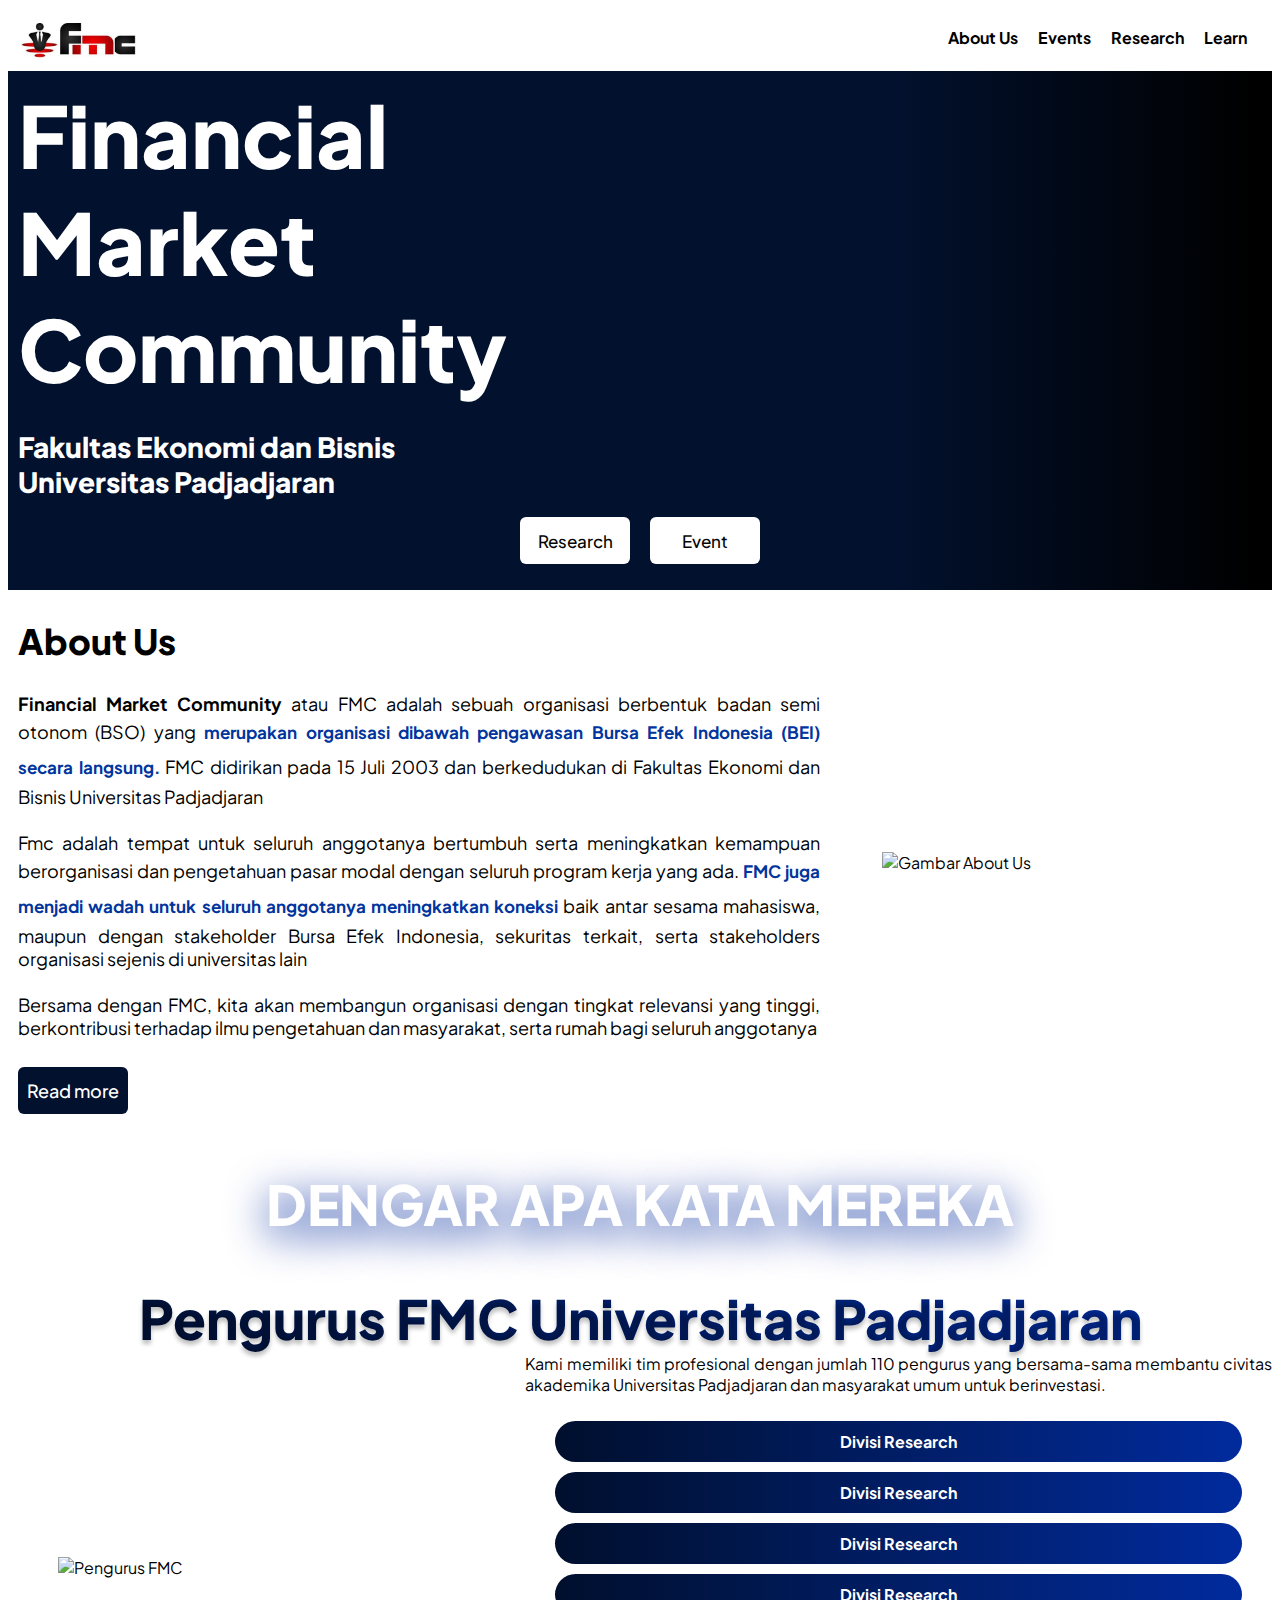
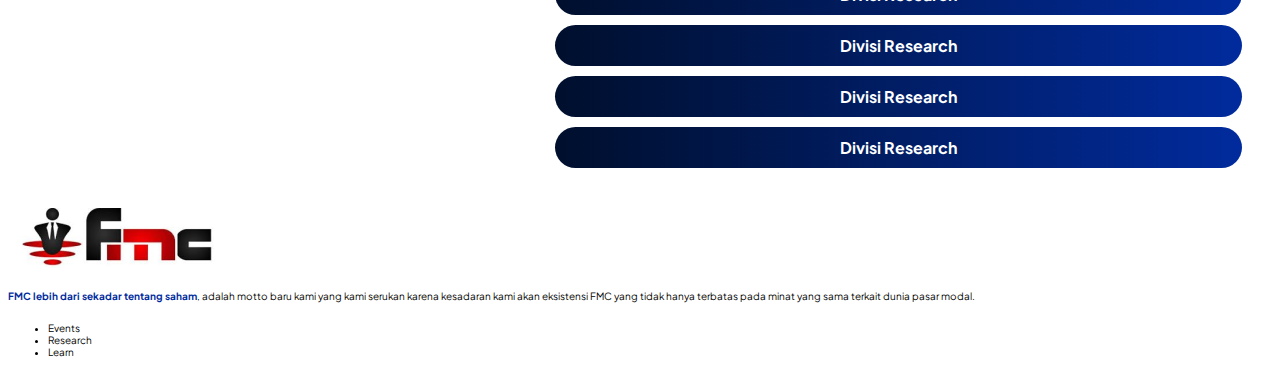
==== index.html @ 4e7eaeb5 "Initial commit" ====
<!DOCTYPE html>
<html>

<head>
  <meta charset="utf-8">
  <meta name="viewport" content="width=device-width, initial-scale=1.0">
  <title>Financial Market Community</title>
  <link rel="stylesheet" href="style.css">
  <link rel="icon" type="image/x-icon" href="./Media/Logo FMC Transparent.png">
</head>

<body>
  <header>
    <div class="container">
      <div class="logo">
        <img src="/Media/Logo FMC.png" alt="Logo FMC Transparent">
      </div>

      <nav>
        <ul>
          <li><a href="#">About Us</a></li>
          <li><a href="#">Events</a></li>
          <li><a href="#">Research</a></li>
          <li><a href="#">Learn</a></li>
        </ul>
      </nav>
    </div>
  </header>
  
  <div class="hero-banner">
    <h1 class="fmc-text">
      Financial<br>
      Market<br>
      Community
    </h1>
    <h2 class="feb-unpad-text">
      Fakultas Ekonomi dan Bisnis<br>
      Universitas Padjadjaran
    </h2>
    <div class="tombol">
      <button class="research-button">Research</button>
      <button class="event-button">Event</button>
    </div>
  </div>
  <div class="about-us">

    <div class="text">
      <h2>About Us</h2>
      <p>
        <b>Financial Market Community</b> atau FMC adalah sebuah organisasi berbentuk badan semi otonom (BSO) yang <span
          class="highlight">merupakan organisasi dibawah pengawasan Bursa Efek Indonesia (BEI) secara langsung.</span>
        FMC didirikan pada 15 Juli 2003 dan berkedudukan di Fakultas Ekonomi dan Bisnis Universitas Padjadjaran<br><br>

        Fmc adalah tempat untuk seluruh anggotanya bertumbuh serta meningkatkan kemampuan berorganisasi dan pengetahuan
        pasar modal dengan seluruh program kerja yang ada. <span class="highlight">FMC juga menjadi wadah untuk seluruh
          anggotanya meningkatkan koneksi</span> baik antar sesama mahasiswa, maupun dengan stakeholder Bursa Efek
        Indonesia, sekuritas terkait, serta stakeholders organisasi sejenis di universitas lain<br><br>

        Bersama dengan FMC, kita akan membangun organisasi dengan tingkat relevansi yang tinggi, berkontribusi terhadap
        ilmu pengetahuan dan masyarakat, serta rumah bagi seluruh anggotanya
      </p>

    </div>
    <div class="aboutImage">
      <img src="./Media/gambar about1.png" alt="Gambar About Us">
    </div>

    <button class="readmore-aboutus-button">
      <p>Read more</p>
    </button>
  </div>

  <div class="testimoni">
    <h2 class="header-testimoni"">DENGAR APA KATA MEREKA</h2>
  </div>
    
  <div class=" pengurus">
      <h2 class="header-pengurus">Pengurus FMC Universitas Padjadjaran</h2>
     <div class="content-pengurus">
       <div class="pengurus-image">
          <img src="./Media/gambar about1.png" alt="Pengurus FMC">
       </div>
      <div class="pengurus-info">
        <p>Kami memiliki tim profesional dengan jumlah 110 pengurus yang bersama-sama membantu civitas akademika Universitas Padjadjaran dan masyarakat umum untuk berinvestasi.
        </p>
         <div class="pengurus-buttons">
             <button>Divisi Research</button>
             <button>Divisi Research</button>
             <button>Divisi Research</button>
             <button>Divisi Research</button>
             <button>Divisi Research</button>
             <button>Divisi Research</button>
             <button>Divisi Research</button>
         </div>
      </div>
    </div>
  </div>
</body>

<footer>
  <div class="containerFooter">
    <div class="logoFooter">
      <img src="/Media/Logo FMC.png" alt="Logo FMC Transparent">
    </div>
    <div class="Footerteks">
      <div class="col1"">
          <p><span class="highlightfooter">FMC lebih dari sekadar tentang saham</span>, adalah motto baru kami yang kami serukan karena kesadaran kami akan eksistensi FMC yang tidak hanya terbatas pada minat yang sama terkait dunia pasar modal.</p>
      </div>
      <div class="col2">
       <ul class="footer-list">
          <li>Events</li>
          <li>Research</li>
          <li>Learn</li>
        </ul>
      </div>
    
  </div>  
</footer>

</html>
---- style.css ----
@import url('https://fonts.googleapis.com/css2?family=Plus+Jakarta+Sans:ital,wght@0,200..800;1,200..800&display=swap');

* {
  font-family: "Plus Jakarta Sans", sans-serif;
}

/*hero-banner*/
.hero-banner {
  background: linear-gradient(270deg, #000000 1.5%, #02112E 30%);
}

.hero-banner .fmc-text {
  color: #FFF;
  font-family: "Plus Jakarta Sans";
  font-size: 85px;
  font-style: normal;
  font-weight: 800;
  line-height: normal;
  padding: 10px;
  margin-top: 3px
}

.hero-banner .feb-unpad-text {
  color: #FFF;
  font-size: 28px;
  font-style: normal;
  font-weight: 800;
  line-height: normal;
  padding: 10px;
  margin-top: -50px
}


.hero-banner .tombol {
  display: flex;
  justify-content: center;
  gap: 20px;
  margin-top: -40px;
  padding: 2%;
}

.hero-banner button {
  width: 110px;
  height: 47px;
  border-radius: 6px;
  border: none;
  background: #FFF;
  color: #060606;
  font-family: Plus Jakarta Sans;
  font-size: 17px;
  font-weight: 500;
  text-align: center;
  display: flex;
  align-items: center;
  justify-content: center;
  cursor: pointer;
  transition: color 0.3s ease;
  }

.hero-banner button:hover {
    color: #ffffff; 
    background:#012B9D;
  }

.hero-banner button p {
  margin: 0;
}

/*navbar*/
nav ul {
  display: flex;
  align-items: center;
  flex-wrap: wrap;
  margin: 0;
  padding: 0;
  list-style: none;
 
  
 
}

nav ul li {
  display: flex;
  flex-shrink: 1;
  margin-right: 20px;
  
}

nav ul li a {
  color: black; 
  text-decoration: none;
  font-weight: bold;
  transition: color 0.3s ease;
  }

  nav ul li a:hover {
    color: #012B9D; 
  }





/* Container */
.container {
  display: flex;
  align-items: center;
  justify-content: space-between;
  padding: 5px 5px;
  background-color: #fff;
}

/* Container */
.logo img {
  margin-top: 10px;
  width: 60%;
  height: auto;
}

/*about-us*/
.about-us {
  font-family: Plus Jakarta Sans;
  display: grid;
  grid-template-columns: 1.3fr 0.7fr;
  flex-wrap: wrap;
  gap: 10px;
  justify-content: space-between;
  align-items: center;
  padding: 10px;
  text-align: justify;
  margin-top: -10px;
}

.about-us h2 {
  font-size: 35px;
  font-weight: 800;
}

.about-us p {
  font-size: 18px;


}

.highlight {
  color: #01359d;
  font-family: "Plus Jakarta Sans";
  font-size: 17px;
  font-style: normal;
  font-weight: 700;
  line-height: 35px;
}

.aboutImage img {
  max-width: 90%;
  margin-top: 18%;
  margin-left: 12%
}





.about-us .readmore-aboutus-button {
  /*button*/
  width: 110px;
  height: 47px;
  border-radius: 6px;
  border: none;
  background: #02112E;
  color: #ffffff;
  font-family: Plus Jakarta Sans;
  font-size: 17px;
  font-weight: 500;
  text-align: center;
  display: flex;
  align-items: center;
  justify-content: center;
  cursor: pointer;
  transition: color 0.3s ease;
  }

.about-us .readmore-aboutus-button:hover {
    color: #012B9D; 
    background:#ffffff;
  }


/*testimoni*/

.testimoni .header-testimoni {
  text-shadow: 0px 10px 40px #012B9D;
  color: white;
  font-size: 55px;
  font-style: normal;
  font-weight: 800;
  line-height: normal;
  text-align: center;
}

/*pengurus*/
.pengurus .header-pengurus {
  text-align: center;
  text-shadow: 0px 4px 4px rgba(0, 0, 0, 0.25);
  font-size: 54px;
  font-style: normal;
  font-weight: 800;
  line-height: normal;
  background: linear-gradient(90deg, #000F2D 0%, #012B9D 100%);
  background-clip: text;
  -webkit-background-clip: text;
  -webkit-text-fill-color: transparent;
}

.content-pengurus{
  display: grid;
  grid-template-columns: 0.7fr 1.03fr;
  flex-wrap: wrap;
  gap: 10px;
  justify-content: space-between;
  align-items: center;
  
  text-align: justify;
  margin-top: -60px;
}


.pengurus-image img {
  max-width: 75%;
  border-radius: 10px;
  justify-content: center;
  flex: 1;
  display: flex;
  padding : 50px;
  
  
}
.pengurus-text {
    flex: 2;
  }
.pengurus-text p {
  font-size: 16px;
  margin-bottom: 20px;
  text-align: justify;
  margin-top: -10px;
}

.pengurus-buttons {
  display: flex;
  flex-direction: column;
  gap: 10px;
  margin-top: -20px;
  padding : 30px;
   

}
.pengurus-buttons button{
  background: linear-gradient(90deg, #000F2D 0%, #012B9D 100%);
  color: white;
  font-family: "Plus Jakarta Sans", sans-serif;
  font-size: 16px;
  font-weight: 700;
  border: none;
  border-radius: 25px;
  padding: 10px 20px;
}


/*footer*/
.containerFooter .logoFooter{
    margin-top: 10px;
    width: 1000%;
    height: auto;
  }

.containerFooter{
  display: grid;
  grid-template-columns: 0.5fr 0.5fr 0.5fr 0.5 fr;
  flex-wrap: wrap;
  gap: 10px;
  justify-content: space-between;
  align-items: center;
  font-family: Plus Jakarta Sans;
  font-size: 10px;
  font-style: normal;
  
}

.highlightfooter{
  font-weight: bold;
  color:#012B9D ;
}

.col1 {
  display: grid;
  grid-template-columns: 0.5fr 0.5fr 0.5fr 0.5 fr;
  flex-wrap: wrap;
  gap: 10px;
  justify-content: space-between;
}
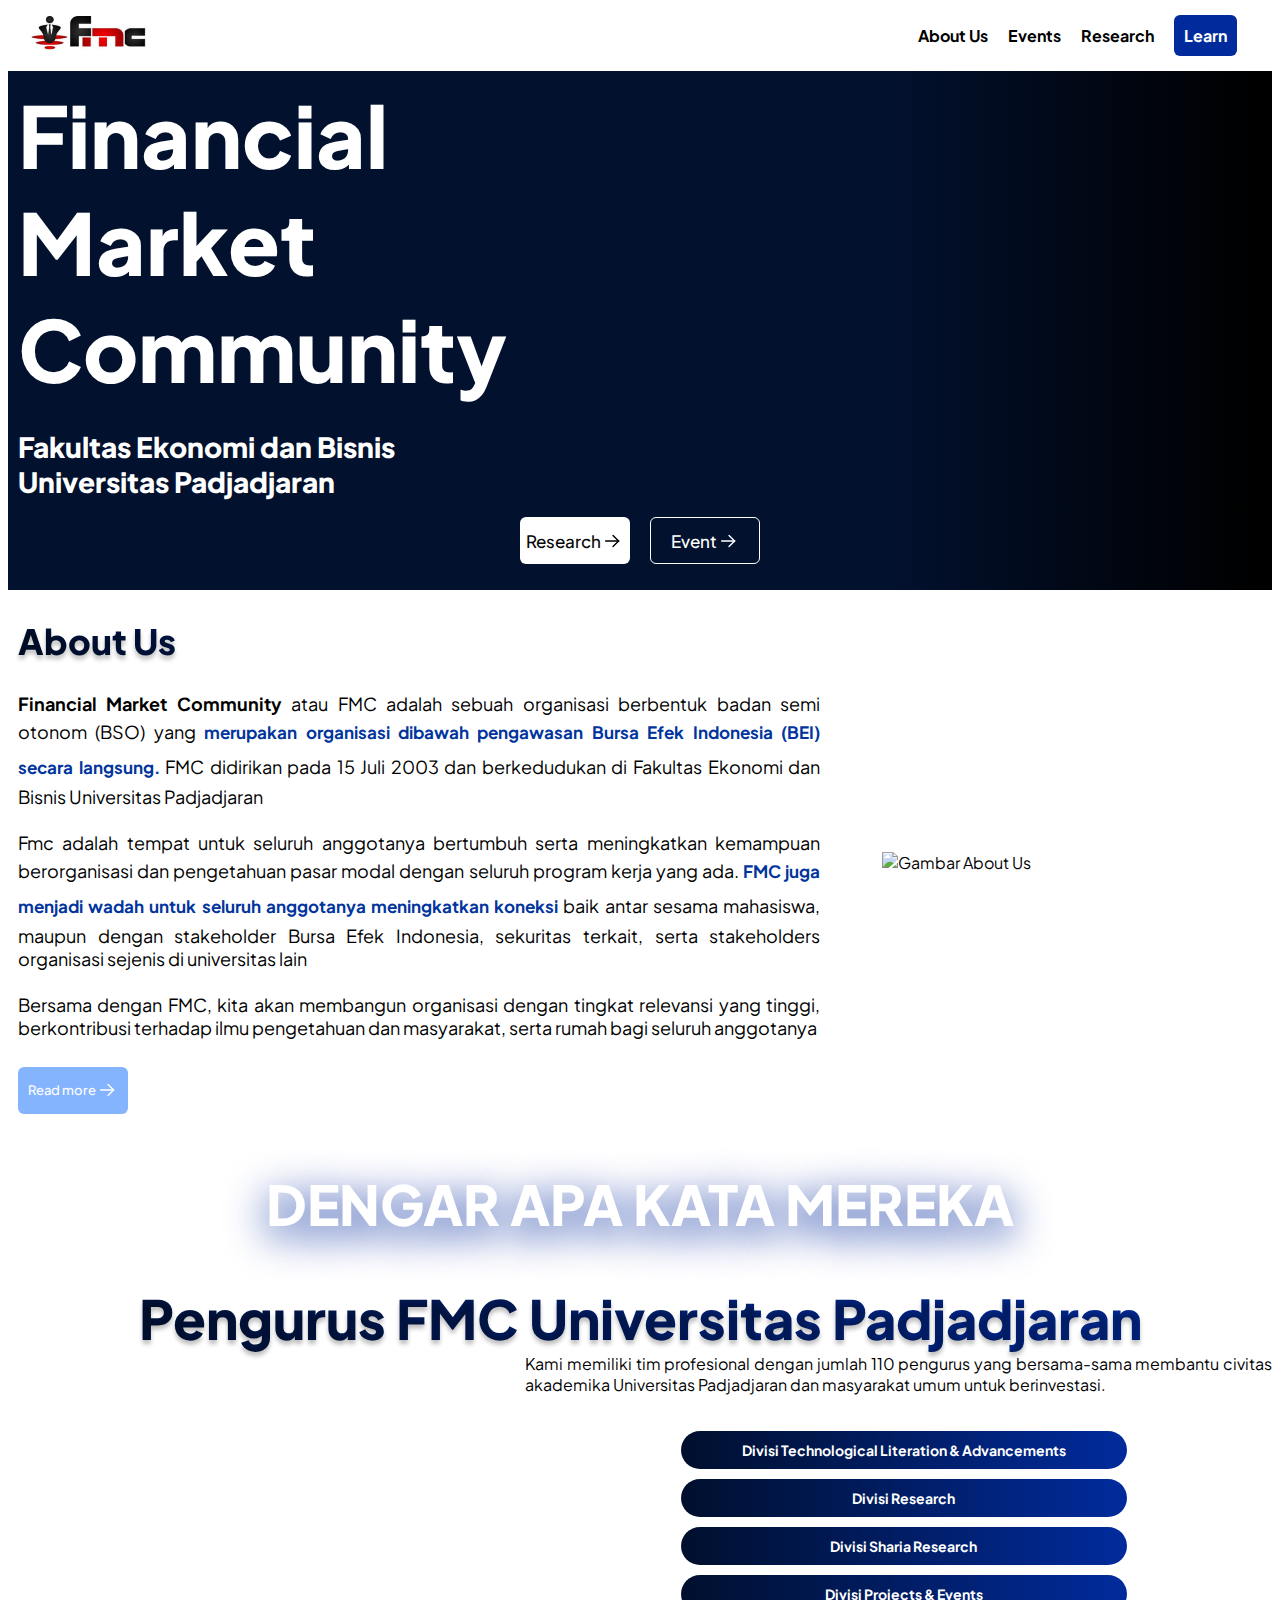
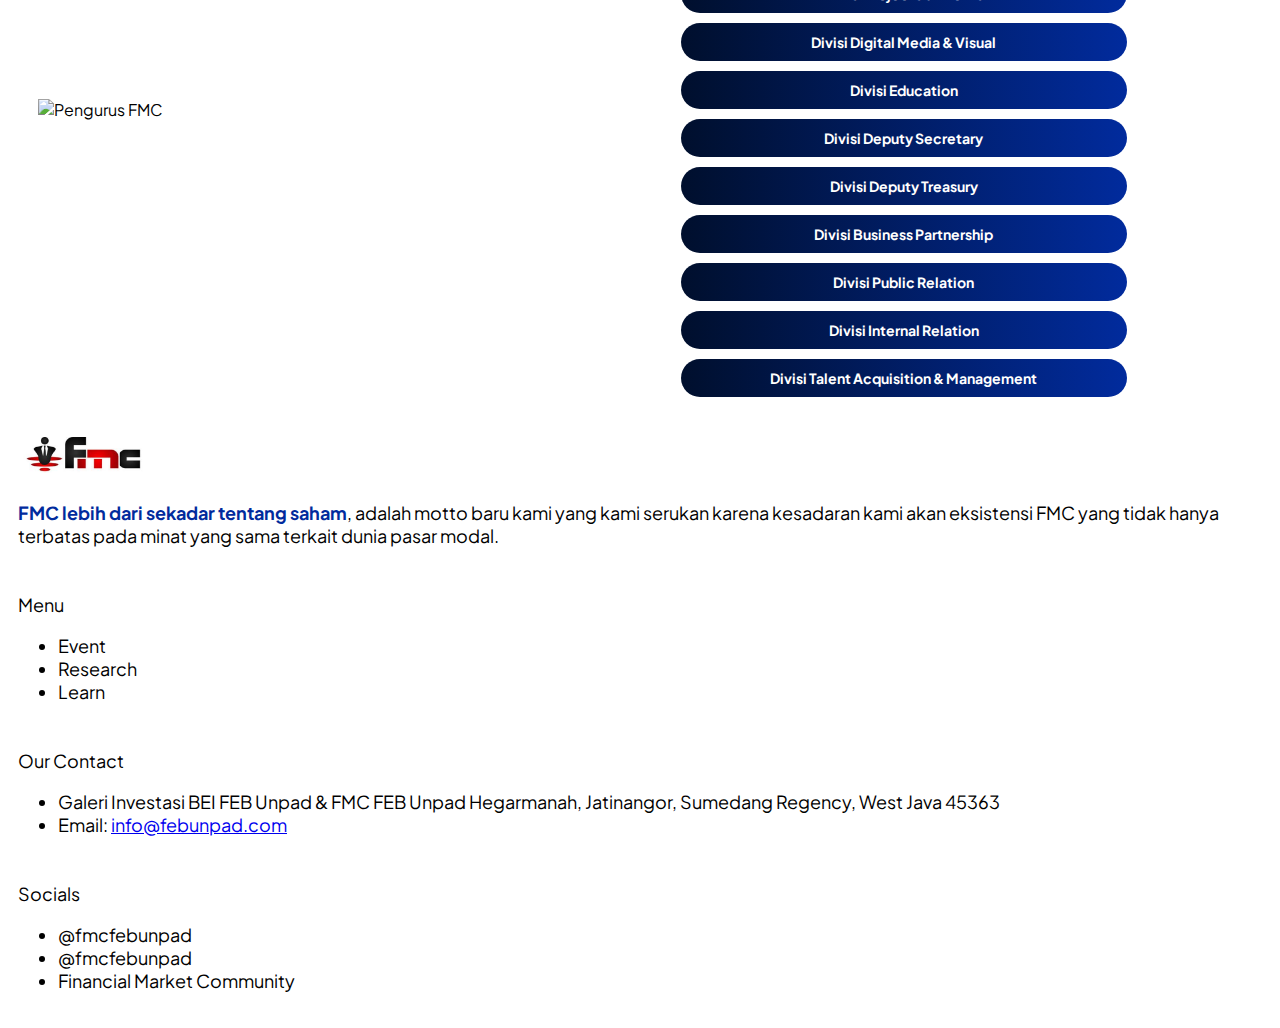
==== commit c7d8ce0e: "Jum'at" ====
--- a/index.html
+++ b/index.html
@@ -13,7 +13,7 @@
   <header>
     <div class="container">
       <div class="logo">
-        <img src="/Media/Logo FMC.png" alt="Logo FMC Transparent">
+        <img style="width:130.797px; height:auto;" src="/Media/Logo FMC.png" alt="Logo FMC Transparent">
       </div>
 
       <nav>
@@ -21,12 +21,12 @@
           <li><a href="#">About Us</a></li>
           <li><a href="#">Events</a></li>
           <li><a href="#">Research</a></li>
-          <li><a href="#">Learn</a></li>
+          <li><a id="learn" href="#">Learn</a></li>
         </ul>
       </nav>
     </div>
   </header>
-  
+
   <div class="hero-banner">
     <h1 class="fmc-text">
       Financial<br>
@@ -38,12 +38,31 @@
       Universitas Padjadjaran
     </h2>
     <div class="tombol">
-      <button class="research-button">Research</button>
-      <button class="event-button">Event</button>
+      <button>
+        Research
+        <svg xmlns="http://www.w3.org/2000/svg" class="icon icon-tabler icon-tabler-arrow-right" width="22.22"
+          height="44" viewBox="0 0 24 24" stroke-width="1.5" fill="none" stroke-linecap="round" stroke-linejoin="round">
+          <path stroke="none" d="M0 0h24v24H0z" fill="none" />
+          <path d="M5 12l14 0" />
+          <path d="M13 18l6 -6" />
+          <path d="M13 6l6 6" />
+        </svg>
+      </button>
+      <button class="event-button">
+        Event
+        <svg xmlns="http://www.w3.org/2000/svg" class="icon icon-tabler icon-tabler-arrow-right" width="22.22"
+          height="44" viewBox="0 0 24 24" stroke-width="1.5" fill="none" stroke-linecap="round" stroke-linejoin="round">
+          <path stroke="none" d="M0 0h24v24H0z" fill="none" />
+          <path d="M5 12l14 0" />
+          <path d="M13 18l6 -6" />
+          <path d="M13 6l6 6" />
+        </svg>
+      </button>
     </div>
   </div>
+
+  <!-- About Us -->
   <div class="about-us">
-
     <div class="text">
       <h2>About Us</h2>
       <p>
@@ -65,8 +84,15 @@
       <img src="./Media/gambar about1.png" alt="Gambar About Us">
     </div>
 
-    <button class="readmore-aboutus-button">
-      <p>Read more</p>
+    <button class="readmore-button">
+      Read more
+      <svg xmlns="http://www.w3.org/2000/svg" class="icon icon-tabler icon-tabler-arrow-right" width="22.22" height="44"
+        viewBox="0 0 24 24" stroke-width="1.5" stroke="#fff" fill="none" stroke-linecap="round" stroke-linejoin="round">
+        <path stroke="none" d="M0 0h24v24H0z" fill="none" />
+        <path d="M5 12l14 0" />
+        <path d="M13 18l6 -6" />
+        <path d="M13 6l6 6" />
+      </svg>
     </button>
   </div>
 
@@ -76,45 +102,72 @@
     
   <div class=" pengurus">
       <h2 class="header-pengurus">Pengurus FMC Universitas Padjadjaran</h2>
-     <div class="content-pengurus">
-       <div class="pengurus-image">
+      <div class="content-pengurus">
+        <div class="pengurus-image">
           <img src="./Media/gambar about1.png" alt="Pengurus FMC">
-       </div>
-      <div class="pengurus-info">
-        <p>Kami memiliki tim profesional dengan jumlah 110 pengurus yang bersama-sama membantu civitas akademika Universitas Padjadjaran dan masyarakat umum untuk berinvestasi.
-        </p>
-         <div class="pengurus-buttons">
-             <button>Divisi Research</button>
-             <button>Divisi Research</button>
-             <button>Divisi Research</button>
-             <button>Divisi Research</button>
-             <button>Divisi Research</button>
-             <button>Divisi Research</button>
-             <button>Divisi Research</button>
-         </div>
+        </div>
+        <div class="pengurus-info">
+          <p>Kami memiliki tim profesional dengan jumlah 110 pengurus yang bersama-sama membantu civitas akademika
+            Universitas Padjadjaran dan masyarakat umum untuk berinvestasi.
+          </p>
+          <div class="pengurus-buttons">
+            <button>Divisi Technological Literation & Advancements</button>
+            <button>Divisi Research</button>
+            <button>Divisi Sharia Research</button>
+            <button>Divisi Projects & Events</button>
+            <button>Divisi Digital Media & Visual</button>
+            <button>Divisi Education</button>
+            <button>Divisi Deputy Secretary</button>
+            <button>Divisi Deputy Treasury</button>
+            <button>Divisi Business Partnership</button>
+            <button>Divisi Public Relation</button>
+            <button>Divisi Internal Relation</button>
+            <button>Divisi Talent Acquisition & Management</button>
+          </div>
+        </div>
       </div>
-    </div>
   </div>
 </body>
 
 <footer>
   <div class="containerFooter">
-    <div class="logoFooter">
-      <img src="/Media/Logo FMC.png" alt="Logo FMC Transparent">
-    </div>
+    <img src="/Media/Logo FMC.png" alt="Logo FMC Transparent">
     <div class="Footerteks">
-      <div class="col1"">
-          <p><span class="highlightfooter">FMC lebih dari sekadar tentang saham</span>, adalah motto baru kami yang kami serukan karena kesadaran kami akan eksistensi FMC yang tidak hanya terbatas pada minat yang sama terkait dunia pasar modal.</p>
+      <div class="text-column"">
+          <p><span class= " highlightfooter">FMC lebih dari sekadar tentang saham</span>, adalah motto baru kami yang
+        kami serukan karena kesadaran kami akan eksistensi FMC yang tidak hanya terbatas pada minat yang sama terkait
+        dunia pasar modal.</p>
       </div>
-      <div class="col2">
-       <ul class="footer-list">
-          <li>Events</li>
+      <div class="menu">
+        <p>Menu</p>
+        <ul class="menu-list">
+          <li>Event</li>
           <li>Research</li>
           <li>Learn</li>
         </ul>
       </div>
-    
-  </div>  
+      <div class="our-contact">
+        <p>Our Contact</p>
+        <ul class="contact-list">
+          <li>Galeri Investasi BEI FEB Unpad & FMC FEB Unpad Hegarmanah, Jatinangor, Sumedang Regency, West Java 45363
+          </li>
+          <li>
+            Email: <a href="mailto:info@febunpad.com">info@febunpad.com</a>
+          </li>
+        </ul>
+      </div>
+
+      <div class="socials">
+        <p>Socials</p>
+        <ul class="socials-list">
+          <li>@fmcfebunpad
+          </li>
+          <li>@fmcfebunpad
+            </li>
+          <li>Financial Market Community
+
+      </div>
+    </div>
 </footer>
 
 </html>--- a/style.css
+++ b/style.css
@@ -3,10 +3,15 @@
 * {
   font-family: "Plus Jakarta Sans", sans-serif;
 }
+
+/* body{
+  margin: -8px;
+} */
 
 /*hero-banner*/
 .hero-banner {
   background: linear-gradient(270deg, #000000 1.5%, #02112E 30%);
+  
 }
 
 .hero-banner .fmc-text {
@@ -17,7 +22,7 @@
   font-weight: 800;
   line-height: normal;
   padding: 10px;
-  margin-top: 3px
+  margin-top: 3px;
 }
 
 .hero-banner .feb-unpad-text {
@@ -37,6 +42,21 @@
   gap: 20px;
   margin-top: -40px;
   padding: 2%;
+}
+
+.hero-banner .tombol .event-button{
+  background: none;
+  color: #FFF;
+  border-radius: 6px;
+  border:1px solid #fff;
+  stroke: #fff;
+}
+
+.hero-banner .tombol .event-button:hover{
+  color: #ffffff; 
+  background:#012B9D;
+  stroke: #ffffff;
+  border:none;
 }
 
 .hero-banner button {
@@ -55,18 +75,25 @@
   justify-content: center;
   cursor: pointer;
   transition: color 0.3s ease;
+  stroke: #000;
   }
 
 .hero-banner button:hover {
     color: #ffffff; 
     background:#012B9D;
-  }
+    stroke: #ffffff;
+}
 
 .hero-banner button p {
   margin: 0;
 }
 
 /*navbar*/
+
+header {
+  margin:10px;
+}
+
 nav ul {
   display: flex;
   align-items: center;
@@ -74,16 +101,12 @@
   margin: 0;
   padding: 0;
   list-style: none;
- 
-  
- 
 }
 
 nav ul li {
   display: flex;
   flex-shrink: 1;
   margin-right: 20px;
-  
 }
 
 nav ul li a {
@@ -91,31 +114,29 @@
   text-decoration: none;
   font-weight: bold;
   transition: color 0.3s ease;
-  }
-
-  nav ul li a:hover {
-    color: #012B9D; 
-  }
-
-
-
-
-
-/* Container */
+}
+
+nav ul li a:hover {
+  color: #012B9D; 
+}
+
+nav ul li #learn {
+  background: #012B9D;
+  color: #ffffff;
+  border-radius: 6px;
+  padding: 10px;
+}
+
 .container {
   display: flex;
   align-items: center;
   justify-content: space-between;
   padding: 5px 5px;
   background-color: #fff;
-}
-
-/* Container */
-.logo img {
-  margin-top: 10px;
-  width: 60%;
-  height: auto;
-}
+  margin-bottom: 5px;
+}
+
+
 
 /*about-us*/
 .about-us {
@@ -134,6 +155,11 @@
 .about-us h2 {
   font-size: 35px;
   font-weight: 800;
+  background: linear-gradient(90deg, #000F2D 0%, #012B9D 100%);
+  background-clip: text;
+  -webkit-background-clip: text;
+  -webkit-text-fill-color: transparent;
+  text-shadow: 0px 4px 4px rgba(0, 0, 0, 0.25);
 }
 
 .about-us p {
@@ -151,26 +177,22 @@
   line-height: 35px;
 }
 
-.aboutImage img {
+.aboutImage img{
   max-width: 90%;
   margin-top: 18%;
-  margin-left: 12%
-}
-
-
-
-
-
-.about-us .readmore-aboutus-button {
+  margin-left: 12%;
+}
+
+.about-us .readmore-button{
   /*button*/
   width: 110px;
   height: 47px;
   border-radius: 6px;
   border: none;
-  background: #02112E;
+  background: #85b4ff;
   color: #ffffff;
   font-family: Plus Jakarta Sans;
-  font-size: 17px;
+  font-size: 13px;
   font-weight: 500;
   text-align: center;
   display: flex;
@@ -181,13 +203,12 @@
   }
 
 .about-us .readmore-aboutus-button:hover {
-    color: #012B9D; 
-    background:#ffffff;
-  }
-
+    color: #000000; 
+    background:#0d00c7;
+    stroke: #000000;
+  }
 
 /*testimoni*/
-
 .testimoni .header-testimoni {
   text-shadow: 0px 10px 40px #012B9D;
   color: white;
@@ -226,30 +247,32 @@
 
 
 .pengurus-image img {
-  max-width: 75%;
+  max-width: 100%;
   border-radius: 10px;
   justify-content: center;
   flex: 1;
   display: flex;
-  padding : 50px;
+  padding : 30px;
+  margin-bottom: -55px;
   
   
 }
 .pengurus-text {
     flex: 2;
   }
+
 .pengurus-text p {
-  font-size: 16px;
+  font-size: 15px;
   margin-bottom: 20px;
   text-align: justify;
-  margin-top: -10px;
+  margin-top: -60px;
 }
 
 .pengurus-buttons {
   display: flex;
   flex-direction: column;
   gap: 10px;
-  margin-top: -20px;
+  margin-top: -10px;
   padding : 30px;
    
 
@@ -258,19 +281,26 @@
   background: linear-gradient(90deg, #000F2D 0%, #012B9D 100%);
   color: white;
   font-family: "Plus Jakarta Sans", sans-serif;
-  font-size: 16px;
+  font-size: 14px;
   font-weight: 700;
   border: none;
   border-radius: 25px;
-  padding: 10px 20px;
+  padding: 10px 10px;
+  width: 65%;
+  margin-left: 10px;
+  align-self: center;
+  
 }
 
 
 /*footer*/
-.containerFooter .logoFooter{
-    margin-top: 10px;
-    width: 1000%;
-    height: auto;
+footer {
+  display: flex;
+  justify-content: space-between;
+}
+footer img{
+    width: 130.797px;
+    height: 35.984px;
   }
 
 .containerFooter{
@@ -281,20 +311,20 @@
   justify-content: space-between;
   align-items: center;
   font-family: Plus Jakarta Sans;
-  font-size: 10px;
-  font-style: normal;
-  
-}
+  font-size: 18px;
+  font-style: normal;
+  padding: 10px;
+}
+
+.Footerteks{
+    display: grid;
+    grid-template-columns: 0.5fr 0.5fr 0.5fr 0.5 fr;
+    flex-wrap: wrap;
+    gap: 10px;
+    justify-content: space-between;
+  }
 
 .highlightfooter{
   font-weight: bold;
   color:#012B9D ;
-}
-
-.col1 {
-  display: grid;
-  grid-template-columns: 0.5fr 0.5fr 0.5fr 0.5 fr;
-  flex-wrap: wrap;
-  gap: 10px;
-  justify-content: space-between;
 }